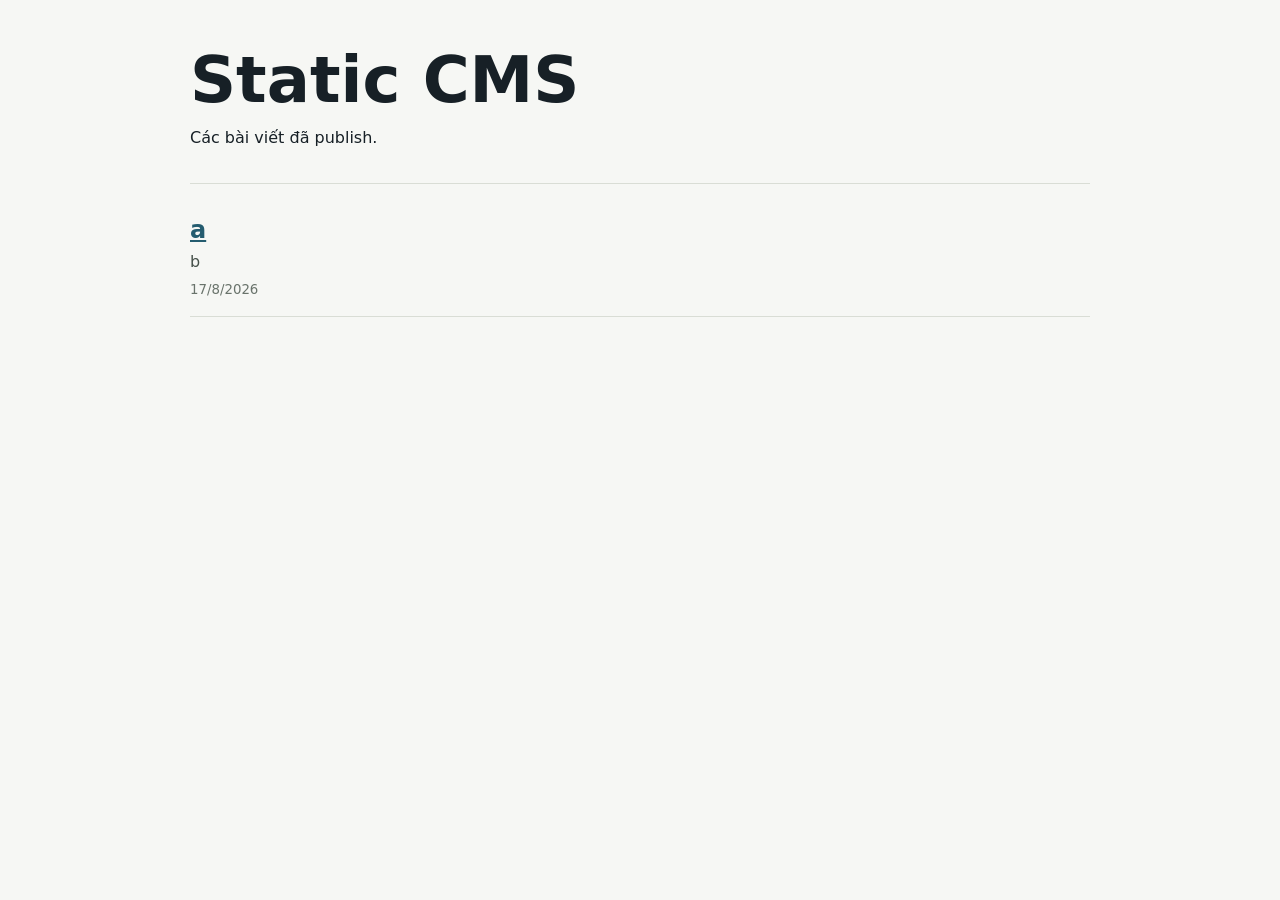
==== index.html @ e3335eb7 "Publish a" ====
<!doctype html>
<html lang="vi">
<head>
  <meta charset="utf-8">
  <meta name="viewport" content="width=device-width, initial-scale=1">
  <title>Static CMS</title>
  <link rel="stylesheet" href="style.css">
</head>
<body>
  <main class="home">
    <header>
      <h1>Static CMS</h1>
      <p>Các bài viết đã publish.</p>
    </header>
    <section class="post-list">
      <article class="post-card">
  <h2><a href="posts/a/">a</a></h2>
  <p>b</p>
  <small>17/8/2026</small>
</article>
    </section>
  </main>
</body>
</html>
---- style.css ----
:root {
  font-family: Inter, ui-sans-serif, system-ui, sans-serif;
  color: #172026;
  background: #f6f7f4;
}

body {
  margin: 0;
}

a {
  color: #245c6f;
}

.home,
.post-page {
  width: min(900px, calc(100vw - 32px));
  margin: 0 auto;
  padding: 48px 0;
}

.home header {
  border-bottom: 1px solid #d9ddd5;
  margin-bottom: 24px;
  padding-bottom: 20px;
}

h1 {
  font-size: clamp(34px, 6vw, 64px);
  line-height: 1;
  margin: 0 0 12px;
}

.post-list {
  display: grid;
  gap: 14px;
}

.post-card {
  border-bottom: 1px solid #d9ddd5;
  padding: 8px 0 18px;
}

.post-card h2 {
  margin: 0 0 8px;
  font-size: 24px;
}

.post-card p {
  color: #46514a;
  margin: 0 0 8px;
}

.post-card small,
.meta {
  color: #69736b;
}

.post-page article {
  margin-top: 28px;
}

.post-page article :where(p, li) {
  font-size: 18px;
  line-height: 1.75;
}

.post-page img {
  max-width: 100%;
  height: auto;
}
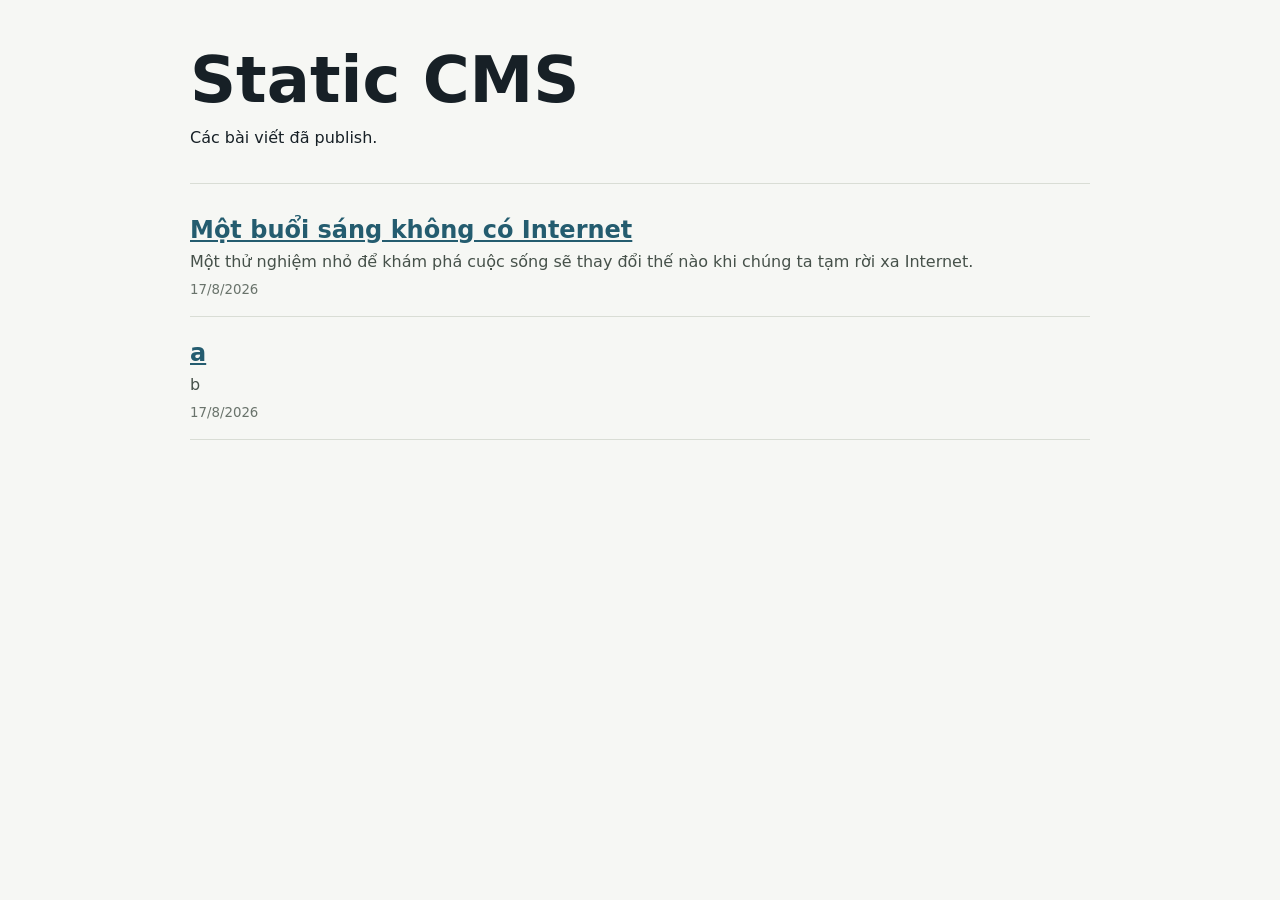
==== commit 49d6b51d: "Publish mot-buoi-sang-khong-co-internet" ====
--- a/index.html
+++ b/index.html
@@ -14,6 +14,11 @@
     </header>
     <section class="post-list">
       <article class="post-card">
+  <h2><a href="posts/mot-buoi-sang-khong-co-internet/">Một buổi sáng không có Internet</a></h2>
+  <p>Một thử nghiệm nhỏ để khám phá cuộc sống sẽ thay đổi thế nào khi chúng ta tạm rời xa Internet.</p>
+  <small>17/8/2026</small>
+</article>
+<article class="post-card">
   <h2><a href="posts/a/">a</a></h2>
   <p>b</p>
   <small>17/8/2026</small>
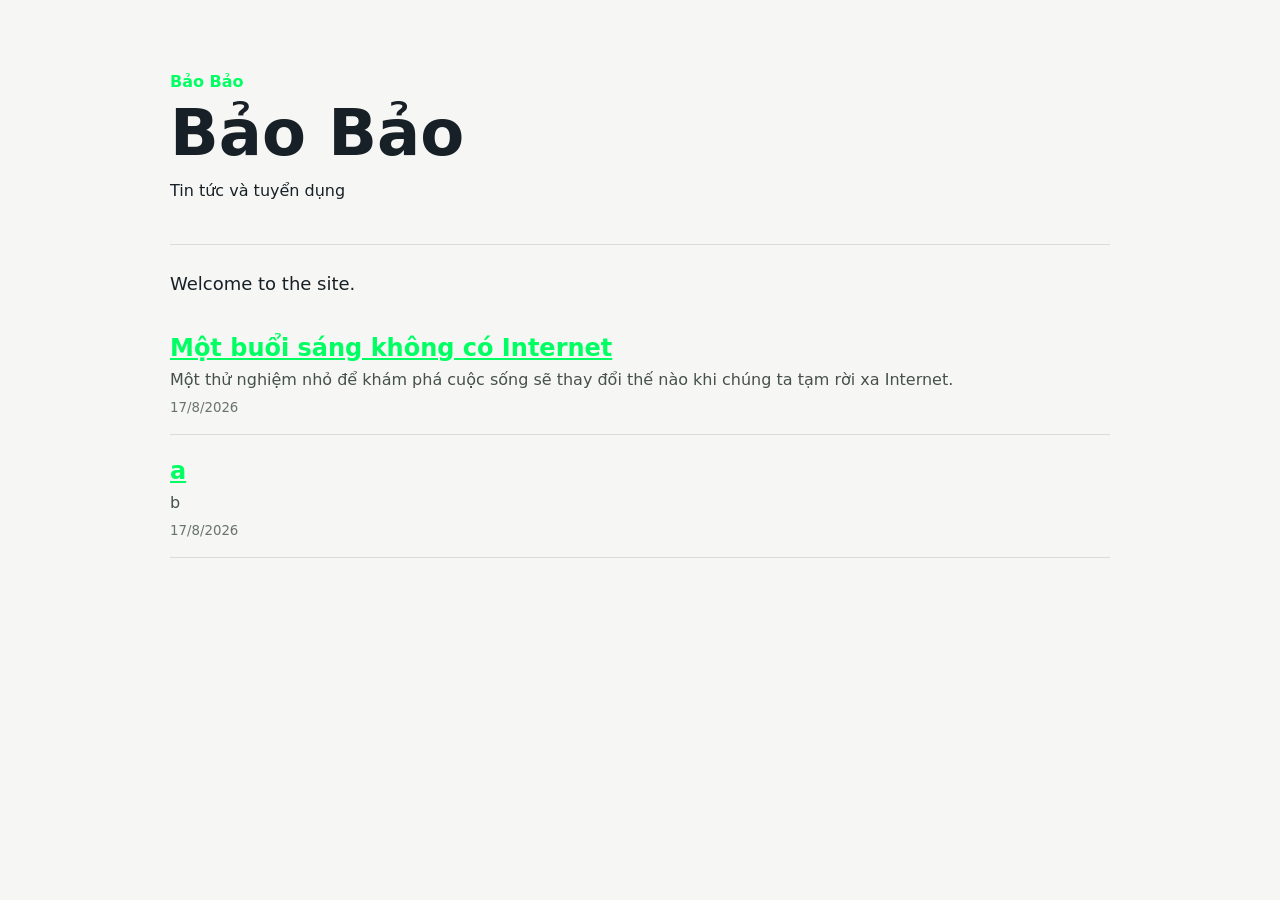
==== commit 88b6cddb: "Update landing page" ====
--- a/index.html
+++ b/index.html
@@ -3,15 +3,19 @@
 <head>
   <meta charset="utf-8">
   <meta name="viewport" content="width=device-width, initial-scale=1">
-  <title>Static CMS</title>
+  <title>Bảo Bảo</title>
   <link rel="stylesheet" href="style.css">
 </head>
 <body>
   <main class="home">
-    <header>
-      <h1>Static CMS</h1>
-      <p>Các bài viết đã publish.</p>
+    <header class="hero">
+      <p class="eyebrow">Bảo Bảo</p>
+      <h1>Bảo Bảo</h1>
+      <p>Tin tức và tuyển dụng</p>
     </header>
+    <section class="intro">
+      <p>Welcome to the site.</p>
+    </section>
     <section class="post-list">
       <article class="post-card">
   <h2><a href="posts/mot-buoi-sang-khong-co-internet/">Một buổi sáng không có Internet</a></h2>
--- a/style.css
+++ b/style.css
@@ -2,6 +2,7 @@
   font-family: Inter, ui-sans-serif, system-ui, sans-serif;
   color: #172026;
   background: #f6f7f4;
+  --accent: #00ff62;
 }
 
 body {
@@ -9,26 +10,38 @@
 }
 
 a {
-  color: #245c6f;
+  color: var(--accent);
 }
 
 .home,
 .post-page {
-  width: min(900px, calc(100vw - 32px));
+  width: min(940px, calc(100vw - 32px));
   margin: 0 auto;
   padding: 48px 0;
 }
 
-.home header {
+.hero {
   border-bottom: 1px solid #d9ddd5;
   margin-bottom: 24px;
-  padding-bottom: 20px;
+  padding: 24px 0 28px;
+}
+
+.eyebrow {
+  color: var(--accent);
+  font-weight: 700;
+  margin: 0 0 10px;
 }
 
 h1 {
   font-size: clamp(34px, 6vw, 64px);
   line-height: 1;
   margin: 0 0 12px;
+}
+
+.intro {
+  font-size: 18px;
+  line-height: 1.7;
+  margin-bottom: 26px;
 }
 
 .post-list {
@@ -69,3 +82,5 @@
   max-width: 100%;
   height: auto;
 }
+
+
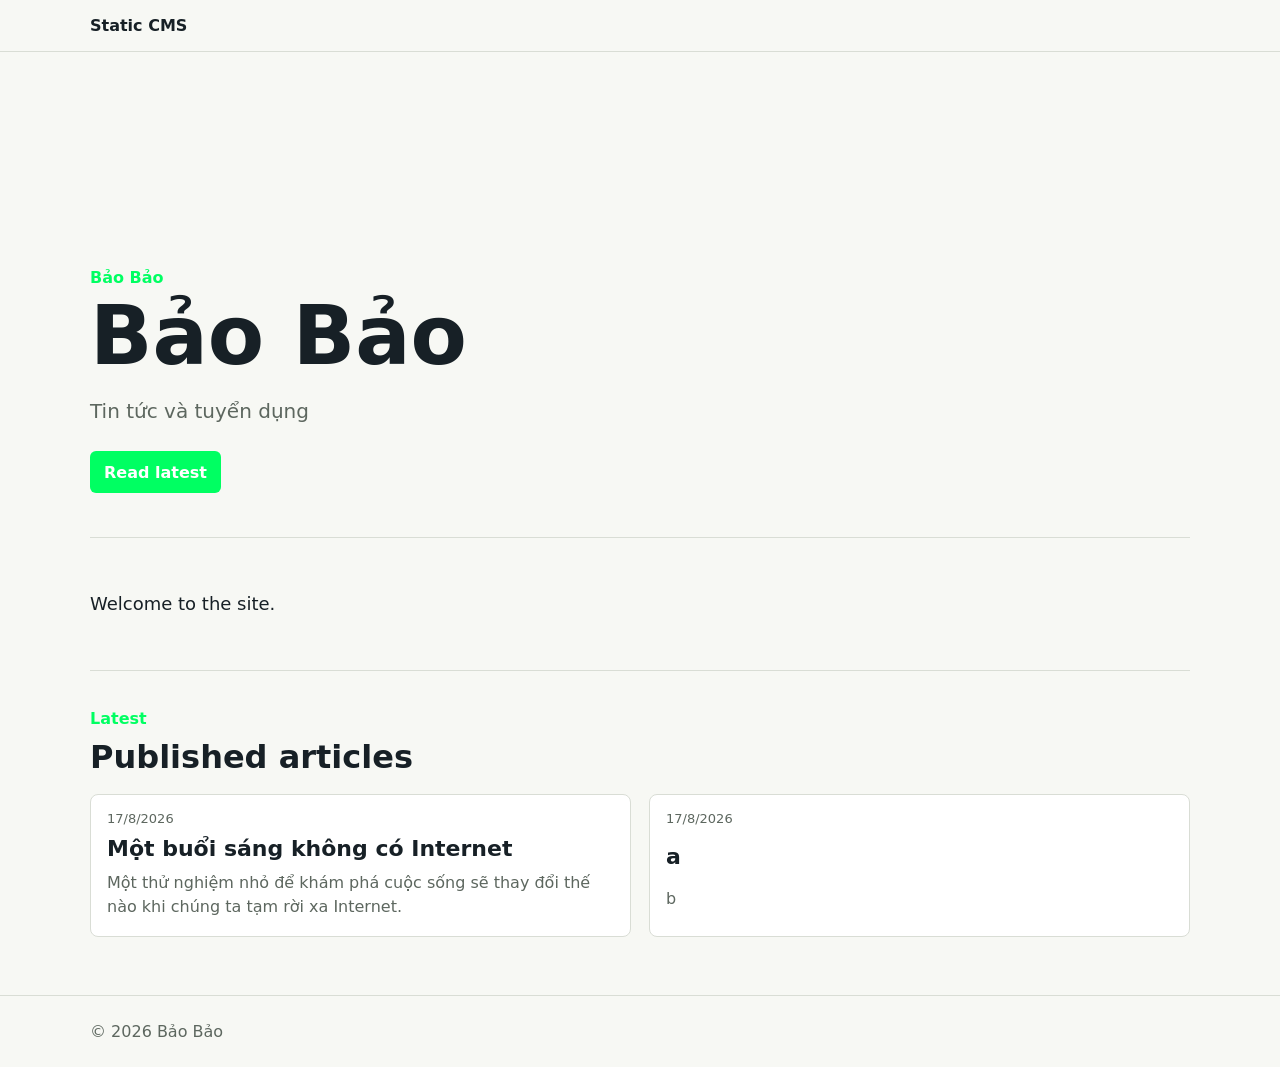
==== commit f113658f: "Publish site" ====
--- a/index.html
+++ b/index.html
@@ -3,31 +3,58 @@
 <head>
   <meta charset="utf-8">
   <meta name="viewport" content="width=device-width, initial-scale=1">
-  <title>Bảo Bảo</title>
+  <title>Static CMS</title>
+  <meta name="description" content="Published notes and articles.">
+  
   <link rel="stylesheet" href="style.css">
 </head>
 <body>
-  <main class="home">
-    <header class="hero">
-      <p class="eyebrow">Bảo Bảo</p>
-      <h1>Bảo Bảo</h1>
-      <p>Tin tức và tuyển dụng</p>
-    </header>
-    <section class="intro">
-      <p>Welcome to the site.</p>
+  <header class="site-header">
+    <a class="brand" href="./">Static CMS</a>
+    <nav class="site-nav"></nav>
+  </header>
+  <main>
+    <section class="hero">
+      <div>
+        <p class="eyebrow">Bảo Bảo</p>
+        <h1>Bảo Bảo</h1>
+        <p>Tin tức và tuyển dụng</p>
+        <div class="hero-actions">
+          <a class="button" href="#latest">Read latest</a>
+          
+        </div>
+      </div>
     </section>
-    <section class="post-list">
-      <article class="post-card">
-  <h2><a href="posts/mot-buoi-sang-khong-co-internet/">Một buổi sáng không có Internet</a></h2>
-  <p>Một thử nghiệm nhỏ để khám phá cuộc sống sẽ thay đổi thế nào khi chúng ta tạm rời xa Internet.</p>
-  <small>17/8/2026</small>
+    <section class="intro"><p>Welcome to the site.</p></section>
+    <section class="post-section">
+      <div class="section-head">
+        <p class="eyebrow">Latest</p>
+        <h2>Published articles</h2>
+      </div>
+      <div class="post-grid"><article class="post-card">
+  <a href="posts/mot-buoi-sang-khong-co-internet/">
+    
+    <span>17/8/2026</span>
+    <h2>Một buổi sáng không có Internet</h2>
+    <p>Một thử nghiệm nhỏ để khám phá cuộc sống sẽ thay đổi thế nào khi chúng ta tạm rời xa Internet.</p>
+  </a>
 </article>
 <article class="post-card">
-  <h2><a href="posts/a/">a</a></h2>
-  <p>b</p>
-  <small>17/8/2026</small>
-</article>
+  <a href="posts/a/">
+    
+    <span>17/8/2026</span>
+    <h2>a</h2>
+    <p>b</p>
+  </a>
+</article></div>
     </section>
+    
   </main>
+  <footer class="site-footer">
+    <div class="footer-inner">
+      <div>&copy; 2026 Bảo Bảo</div>
+      <nav class="footer-links"></nav>
+    </div>
+  </footer>
 </body>
 </html>
--- a/style.css
+++ b/style.css
@@ -1,86 +1,72 @@
 :root {
   font-family: Inter, ui-sans-serif, system-ui, sans-serif;
   color: #172026;
-  background: #f6f7f4;
+  background: #f7f8f4;
   --accent: #00ff62;
+  --line: #d9ddd5;
+  --muted: #5d675f;
 }
 
-body {
-  margin: 0;
+* { box-sizing: border-box; }
+body { margin: 0; }
+a { color: inherit; }
+
+.site-header {
+  position: sticky;
+  top: 0;
+  z-index: 10;
+  display: flex;
+  align-items: center;
+  justify-content: space-between;
+  gap: 24px;
+  padding: 16px max(24px, calc((100vw - 1100px) / 2));
+  background: rgba(247, 248, 244, 0.94);
+  border-bottom: 1px solid var(--line);
+  backdrop-filter: blur(12px);
 }
 
-a {
-  color: var(--accent);
-}
+.brand { display: flex; align-items: center; gap: 10px; font-weight: 800; text-decoration: none; }
+.brand img { height: 32px; max-width: 160px; object-fit: contain; }
+.site-nav { display: flex; align-items: center; gap: 18px; flex-wrap: wrap; }
+.site-nav a { color: #334039; text-decoration: none; }
+.site-nav .nav-cta { color: #fff; background: var(--accent); border-radius: 6px; padding: 9px 12px; }
 
-.home,
-.post-page {
-  width: min(940px, calc(100vw - 32px));
-  margin: 0 auto;
-  padding: 48px 0;
-}
+main { width: min(1100px, calc(100vw - 32px)); margin: 0 auto; }
+.hero { display: grid; align-items: end; min-height: 54vh; padding: 72px 0 44px; border-bottom: 1px solid var(--line); }
+.eyebrow { color: var(--accent); font-weight: 800; margin: 0 0 10px; }
+h1 { font-size: clamp(42px, 7vw, 82px); line-height: 0.95; margin: 0 0 18px; letter-spacing: 0; max-width: 880px; }
+.hero p:not(.eyebrow) { color: var(--muted); font-size: 20px; line-height: 1.6; max-width: 720px; }
+.hero-actions { display: flex; gap: 12px; flex-wrap: wrap; margin-top: 24px; }
+.button { display: inline-flex; align-items: center; min-height: 42px; padding: 10px 14px; border-radius: 6px; background: var(--accent); color: #fff; text-decoration: none; font-weight: 700; }
+.button.secondary { background: transparent; color: #172026; border: 1px solid var(--line); }
+.intro, .custom-section { padding: 32px 0; font-size: 18px; line-height: 1.75; border-bottom: 1px solid var(--line); }
+.post-section { padding: 38px 0 58px; }
+.section-head { margin-bottom: 18px; }
+.section-head h2 { margin: 0; font-size: 32px; }
+.post-grid { display: grid; grid-template-columns: repeat(auto-fit, minmax(240px, 1fr)); gap: 18px; }
+.post-card { border: 1px solid var(--line); border-radius: 8px; background: #fff; overflow: hidden; }
+.post-card a { display: grid; gap: 10px; height: 100%; padding: 16px; text-decoration: none; }
+.post-card img { width: 100%; aspect-ratio: 16 / 9; object-fit: cover; border-radius: 6px; }
+.post-card span, .meta { color: var(--muted); font-size: 13px; }
+.post-card h2 { margin: 0; font-size: 22px; }
+.post-card p { margin: 0; color: var(--muted); line-height: 1.55; }
 
-.hero {
-  border-bottom: 1px solid #d9ddd5;
-  margin-bottom: 24px;
-  padding: 24px 0 28px;
-}
+.article-shell { width: min(820px, calc(100vw - 32px)); }
+.article { padding: 54px 0; }
+.article-cover { width: 100%; aspect-ratio: 16 / 9; object-fit: cover; border-radius: 8px; margin-bottom: 26px; }
+.article-excerpt { color: var(--muted); font-size: 20px; line-height: 1.6; }
+.article-body { margin-top: 28px; font-size: 18px; line-height: 1.78; }
+.article-body img { max-width: 100%; height: auto; border-radius: 8px; }
 
-.eyebrow {
-  color: var(--accent);
-  font-weight: 700;
-  margin: 0 0 10px;
-}
+.site-footer { border-top: 1px solid var(--line); padding: 26px max(24px, calc((100vw - 1100px) / 2)); color: var(--muted); }
+.footer-inner { display: flex; justify-content: space-between; gap: 18px; flex-wrap: wrap; }
+.footer-links { display: flex; gap: 14px; flex-wrap: wrap; }
+.footer-links a { text-decoration: none; color: var(--muted); }
 
-h1 {
-  font-size: clamp(34px, 6vw, 64px);
-  line-height: 1;
-  margin: 0 0 12px;
-}
-
-.intro {
-  font-size: 18px;
-  line-height: 1.7;
-  margin-bottom: 26px;
-}
-
-.post-list {
-  display: grid;
-  gap: 14px;
-}
-
-.post-card {
-  border-bottom: 1px solid #d9ddd5;
-  padding: 8px 0 18px;
-}
-
-.post-card h2 {
-  margin: 0 0 8px;
-  font-size: 24px;
-}
-
-.post-card p {
-  color: #46514a;
-  margin: 0 0 8px;
-}
-
-.post-card small,
-.meta {
-  color: #69736b;
-}
-
-.post-page article {
-  margin-top: 28px;
-}
-
-.post-page article :where(p, li) {
-  font-size: 18px;
-  line-height: 1.75;
-}
-
-.post-page img {
-  max-width: 100%;
-  height: auto;
+@media (max-width: 720px) {
+  .site-header { align-items: flex-start; flex-direction: column; }
+  .site-nav { gap: 12px; }
+  .hero { min-height: auto; padding-top: 48px; }
 }
 
 
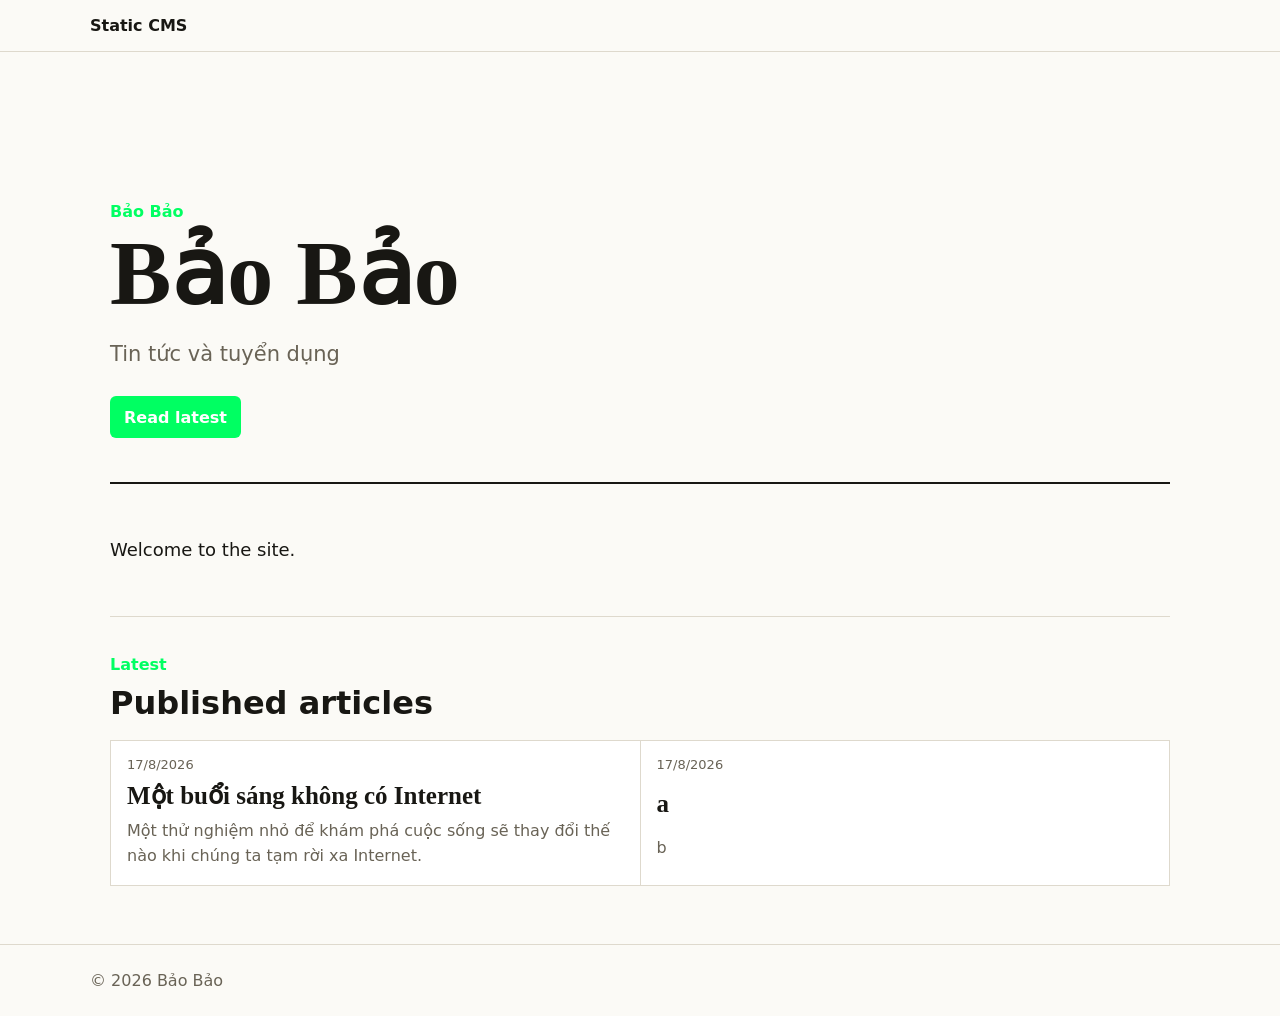
==== commit 55c89bf9: "Publish site" ====
--- a/index.html
+++ b/index.html
@@ -8,14 +8,14 @@
   
   <link rel="stylesheet" href="style.css">
 </head>
-<body>
+<body class="theme-editorial">
   <header class="site-header">
     <a class="brand" href="./">Static CMS</a>
     <nav class="site-nav"></nav>
   </header>
   <main>
     <section class="hero">
-      <div>
+      <div class="hero-copy">
         <p class="eyebrow">Bảo Bảo</p>
         <h1>Bảo Bảo</h1>
         <p>Tin tức và tuyển dụng</p>
@@ -26,7 +26,7 @@
       </div>
     </section>
     <section class="intro"><p>Welcome to the site.</p></section>
-    <section class="post-section">
+    <section class="post-section" id="latest">
       <div class="section-head">
         <p class="eyebrow">Latest</p>
         <h2>Published articles</h2>
--- a/style.css
+++ b/style.css
@@ -1,14 +1,14 @@
 :root {
   font-family: Inter, ui-sans-serif, system-ui, sans-serif;
-  color: #172026;
-  background: #f7f8f4;
+  color: #181713;
+  background: #fbfaf6;
   --accent: #00ff62;
-  --line: #d9ddd5;
-  --muted: #5d675f;
+  --line: #ded9cd;
+  --muted: #696356;
 }
 
 * { box-sizing: border-box; }
-body { margin: 0; }
+body { margin: 0; background: #fbfaf6; }
 a { color: inherit; }
 
 .site-header {
@@ -20,7 +20,7 @@
   justify-content: space-between;
   gap: 24px;
   padding: 16px max(24px, calc((100vw - 1100px) / 2));
-  background: rgba(247, 248, 244, 0.94);
+  background: rgba(251, 250, 246, 0.94);
   border-bottom: 1px solid var(--line);
   backdrop-filter: blur(12px);
 }
@@ -31,11 +31,11 @@
 .site-nav a { color: #334039; text-decoration: none; }
 .site-nav .nav-cta { color: #fff; background: var(--accent); border-radius: 6px; padding: 9px 12px; }
 
-main { width: min(1100px, calc(100vw - 32px)); margin: 0 auto; }
-.hero { display: grid; align-items: end; min-height: 54vh; padding: 72px 0 44px; border-bottom: 1px solid var(--line); }
+main { width: min(1060px, calc(100vw - 32px)); margin: 0 auto; }
+.hero { display: grid; align-items: end; min-height: 48vh; padding: 76px 0 44px; border-bottom: 2px solid #181713; }
 .eyebrow { color: var(--accent); font-weight: 800; margin: 0 0 10px; }
-h1 { font-size: clamp(42px, 7vw, 82px); line-height: 0.95; margin: 0 0 18px; letter-spacing: 0; max-width: 880px; }
-.hero p:not(.eyebrow) { color: var(--muted); font-size: 20px; line-height: 1.6; max-width: 720px; }
+h1 { font-family: Georgia, 'Times New Roman', serif; font-size: clamp(46px, 8vw, 92px); line-height: 0.93; margin: 0 0 18px; letter-spacing: 0; max-width: 900px; }
+.hero p:not(.eyebrow) { color: var(--muted); font-size: 21px; line-height: 1.65; max-width: 700px; }
 .hero-actions { display: flex; gap: 12px; flex-wrap: wrap; margin-top: 24px; }
 .button { display: inline-flex; align-items: center; min-height: 42px; padding: 10px 14px; border-radius: 6px; background: var(--accent); color: #fff; text-decoration: none; font-weight: 700; }
 .button.secondary { background: transparent; color: #172026; border: 1px solid var(--line); }
@@ -43,12 +43,12 @@
 .post-section { padding: 38px 0 58px; }
 .section-head { margin-bottom: 18px; }
 .section-head h2 { margin: 0; font-size: 32px; }
-.post-grid { display: grid; grid-template-columns: repeat(auto-fit, minmax(240px, 1fr)); gap: 18px; }
-.post-card { border: 1px solid var(--line); border-radius: 8px; background: #fff; overflow: hidden; }
+.post-grid { display: grid; grid-template-columns: repeat(auto-fit, minmax(280px, 1fr)); gap: 0; border-top: 1px solid var(--line); border-left: 1px solid var(--line); }
+.post-card { border-right: 1px solid var(--line); border-bottom: 1px solid var(--line); background: #fff; overflow: hidden; }
 .post-card a { display: grid; gap: 10px; height: 100%; padding: 16px; text-decoration: none; }
 .post-card img { width: 100%; aspect-ratio: 16 / 9; object-fit: cover; border-radius: 6px; }
 .post-card span, .meta { color: var(--muted); font-size: 13px; }
-.post-card h2 { margin: 0; font-size: 22px; }
+.post-card h2 { margin: 0; font-family: Georgia, 'Times New Roman', serif; font-size: 25px; line-height: 1.1; }
 .post-card p { margin: 0; color: var(--muted); line-height: 1.55; }
 
 .article-shell { width: min(820px, calc(100vw - 32px)); }
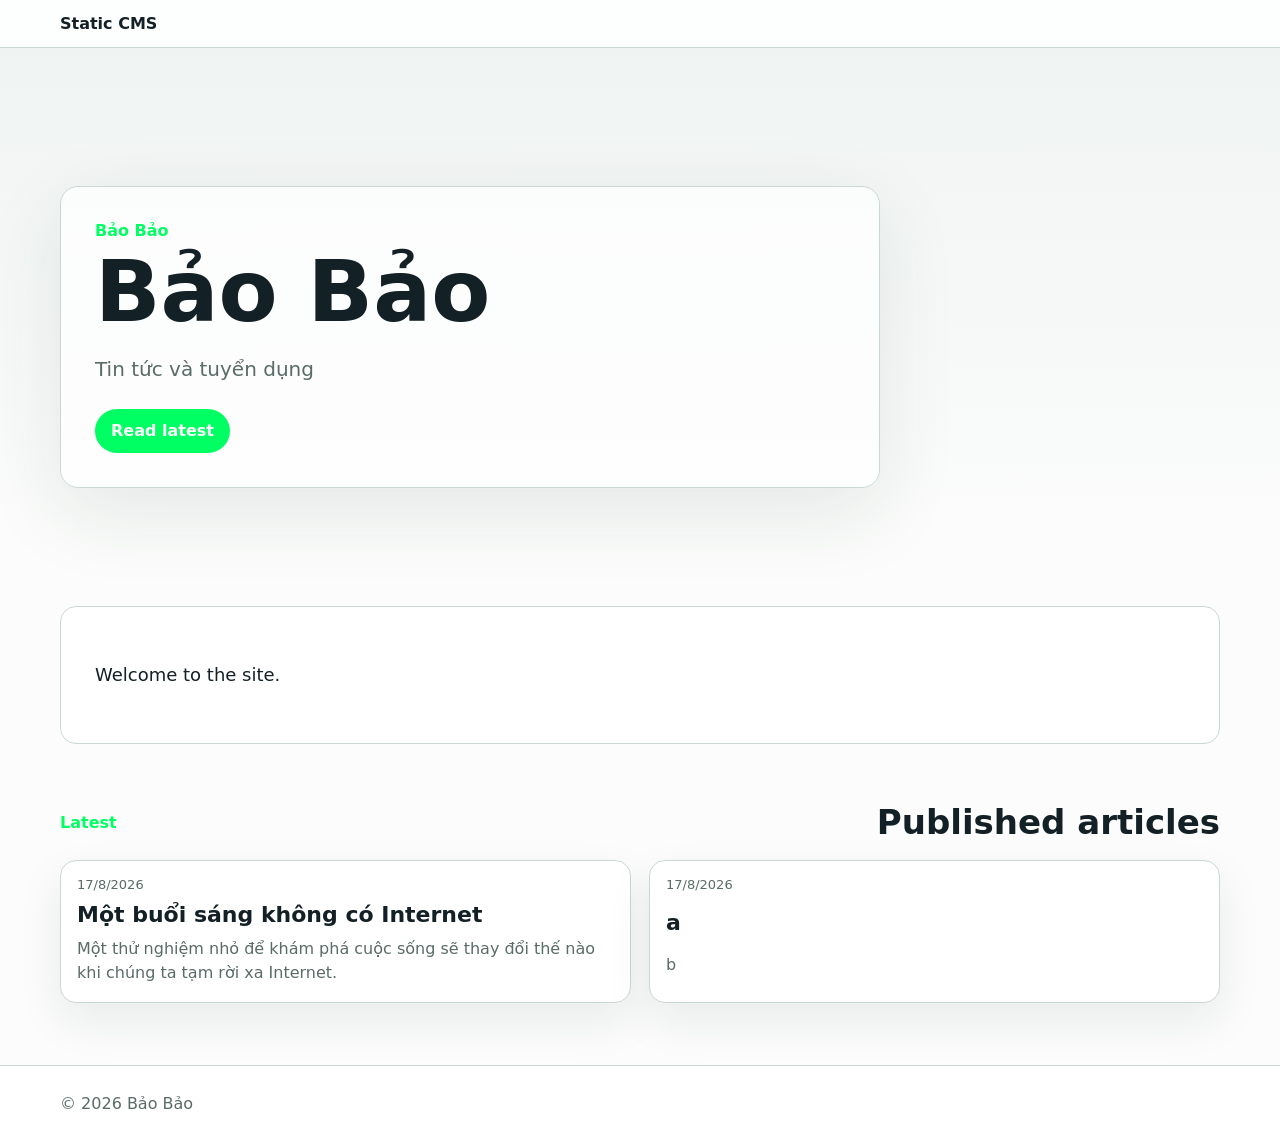
==== commit bb3ea44d: "Publish site" ====
--- a/index.html
+++ b/index.html
@@ -8,7 +8,7 @@
   
   <link rel="stylesheet" href="style.css">
 </head>
-<body class="theme-editorial">
+<body class="theme-studio">
   <header class="site-header">
     <a class="brand" href="./">Static CMS</a>
     <nav class="site-nav"></nav>
--- a/style.css
+++ b/style.css
@@ -1,72 +1,60 @@
 :root {
   font-family: Inter, ui-sans-serif, system-ui, sans-serif;
-  color: #181713;
-  background: #fbfaf6;
+  color: #132026;
+  background: #eef3f2;
   --accent: #00ff62;
-  --line: #ded9cd;
-  --muted: #696356;
+  --line: #cad8d4;
+  --muted: #5a6c68;
 }
 
 * { box-sizing: border-box; }
-body { margin: 0; background: #fbfaf6; }
+body { margin: 0; background: linear-gradient(180deg, #eef3f2 0%, #fbfcfb 46%); }
 a { color: inherit; }
-
 .site-header {
-  position: sticky;
-  top: 0;
-  z-index: 10;
-  display: flex;
-  align-items: center;
-  justify-content: space-between;
-  gap: 24px;
-  padding: 16px max(24px, calc((100vw - 1100px) / 2));
-  background: rgba(251, 250, 246, 0.94);
-  border-bottom: 1px solid var(--line);
-  backdrop-filter: blur(12px);
+  position: sticky; top: 0; z-index: 10;
+  display: flex; align-items: center; justify-content: space-between; gap: 24px;
+  padding: 14px max(24px, calc((100vw - 1160px) / 2));
+  background: rgba(255,255,255,.88); border-bottom: 1px solid var(--line); backdrop-filter: blur(14px);
 }
-
-.brand { display: flex; align-items: center; gap: 10px; font-weight: 800; text-decoration: none; }
-.brand img { height: 32px; max-width: 160px; object-fit: contain; }
-.site-nav { display: flex; align-items: center; gap: 18px; flex-wrap: wrap; }
-.site-nav a { color: #334039; text-decoration: none; }
-.site-nav .nav-cta { color: #fff; background: var(--accent); border-radius: 6px; padding: 9px 12px; }
-
-main { width: min(1060px, calc(100vw - 32px)); margin: 0 auto; }
-.hero { display: grid; align-items: end; min-height: 48vh; padding: 76px 0 44px; border-bottom: 2px solid #181713; }
-.eyebrow { color: var(--accent); font-weight: 800; margin: 0 0 10px; }
-h1 { font-family: Georgia, 'Times New Roman', serif; font-size: clamp(46px, 8vw, 92px); line-height: 0.93; margin: 0 0 18px; letter-spacing: 0; max-width: 900px; }
-.hero p:not(.eyebrow) { color: var(--muted); font-size: 21px; line-height: 1.65; max-width: 700px; }
+.brand { display: flex; align-items: center; gap: 10px; font-weight: 850; text-decoration: none; }
+.brand img { height: 34px; max-width: 170px; object-fit: contain; }
+.site-nav { display: flex; align-items: center; gap: 16px; flex-wrap: wrap; }
+.site-nav a { color: #334642; text-decoration: none; }
+.site-nav .nav-cta { color: #fff; background: var(--accent); border-radius: 999px; padding: 9px 14px; }
+main { width: min(1160px, calc(100vw - 32px)); margin: 0 auto; }
+.hero { display: grid; align-items: center; min-height: 62vh; padding: 70px 0 50px; }
+.hero-copy { max-width: 820px; padding: 34px; border: 1px solid var(--line); border-radius: 18px; background: rgba(255,255,255,.72); box-shadow: 0 24px 80px rgba(27,55,50,.10); }
+.eyebrow { color: var(--accent); font-weight: 850; margin: 0 0 10px; }
+h1 { font-size: clamp(42px, 7vw, 86px); line-height: .96; margin: 0 0 18px; letter-spacing: 0; }
+.hero p:not(.eyebrow) { color: var(--muted); font-size: 20px; line-height: 1.6; max-width: 720px; }
 .hero-actions { display: flex; gap: 12px; flex-wrap: wrap; margin-top: 24px; }
-.button { display: inline-flex; align-items: center; min-height: 42px; padding: 10px 14px; border-radius: 6px; background: var(--accent); color: #fff; text-decoration: none; font-weight: 700; }
-.button.secondary { background: transparent; color: #172026; border: 1px solid var(--line); }
-.intro, .custom-section { padding: 32px 0; font-size: 18px; line-height: 1.75; border-bottom: 1px solid var(--line); }
-.post-section { padding: 38px 0 58px; }
-.section-head { margin-bottom: 18px; }
-.section-head h2 { margin: 0; font-size: 32px; }
-.post-grid { display: grid; grid-template-columns: repeat(auto-fit, minmax(280px, 1fr)); gap: 0; border-top: 1px solid var(--line); border-left: 1px solid var(--line); }
-.post-card { border-right: 1px solid var(--line); border-bottom: 1px solid var(--line); background: #fff; overflow: hidden; }
+.button { display: inline-flex; align-items: center; min-height: 44px; padding: 10px 16px; border-radius: 999px; background: var(--accent); color: #fff; text-decoration: none; font-weight: 800; }
+.button.secondary { background: #fff; color: #172026; border: 1px solid var(--line); }
+.intro, .custom-section { padding: 34px; margin: 0 0 22px; font-size: 18px; line-height: 1.75; border: 1px solid var(--line); border-radius: 16px; background: #fff; }
+.post-section { padding: 36px 0 62px; }
+.section-head { display: flex; align-items: end; justify-content: space-between; gap: 20px; margin-bottom: 18px; }
+.section-head h2 { margin: 0; font-size: 34px; }
+.post-grid { display: grid; grid-template-columns: repeat(auto-fit, minmax(250px, 1fr)); gap: 18px; }
+.post-card { border: 1px solid var(--line); border-radius: 16px; background: #fff; overflow: hidden; box-shadow: 0 18px 46px rgba(27,55,50,.08); }
 .post-card a { display: grid; gap: 10px; height: 100%; padding: 16px; text-decoration: none; }
-.post-card img { width: 100%; aspect-ratio: 16 / 9; object-fit: cover; border-radius: 6px; }
+.post-card img { width: 100%; aspect-ratio: 16 / 10; object-fit: cover; border-radius: 12px; }
 .post-card span, .meta { color: var(--muted); font-size: 13px; }
-.post-card h2 { margin: 0; font-family: Georgia, 'Times New Roman', serif; font-size: 25px; line-height: 1.1; }
+.post-card h2 { margin: 0; font-size: 22px; }
 .post-card p { margin: 0; color: var(--muted); line-height: 1.55; }
-
-.article-shell { width: min(820px, calc(100vw - 32px)); }
+.article-shell { width: min(860px, calc(100vw - 32px)); }
 .article { padding: 54px 0; }
-.article-cover { width: 100%; aspect-ratio: 16 / 9; object-fit: cover; border-radius: 8px; margin-bottom: 26px; }
+.article-cover { width: 100%; aspect-ratio: 16 / 9; object-fit: cover; border-radius: 16px; margin-bottom: 26px; }
 .article-excerpt { color: var(--muted); font-size: 20px; line-height: 1.6; }
 .article-body { margin-top: 28px; font-size: 18px; line-height: 1.78; }
-.article-body img { max-width: 100%; height: auto; border-radius: 8px; }
-
-.site-footer { border-top: 1px solid var(--line); padding: 26px max(24px, calc((100vw - 1100px) / 2)); color: var(--muted); }
+.article-body img { max-width: 100%; height: auto; border-radius: 12px; }
+.site-footer { border-top: 1px solid var(--line); padding: 28px max(24px, calc((100vw - 1160px) / 2)); color: var(--muted); background: #fff; }
 .footer-inner { display: flex; justify-content: space-between; gap: 18px; flex-wrap: wrap; }
 .footer-links { display: flex; gap: 14px; flex-wrap: wrap; }
 .footer-links a { text-decoration: none; color: var(--muted); }
-
 @media (max-width: 720px) {
   .site-header { align-items: flex-start; flex-direction: column; }
   .site-nav { gap: 12px; }
-  .hero { min-height: auto; padding-top: 48px; }
+  .hero { min-height: auto; padding-top: 38px; }
+  .hero-copy { padding: 22px; }
 }
 
-
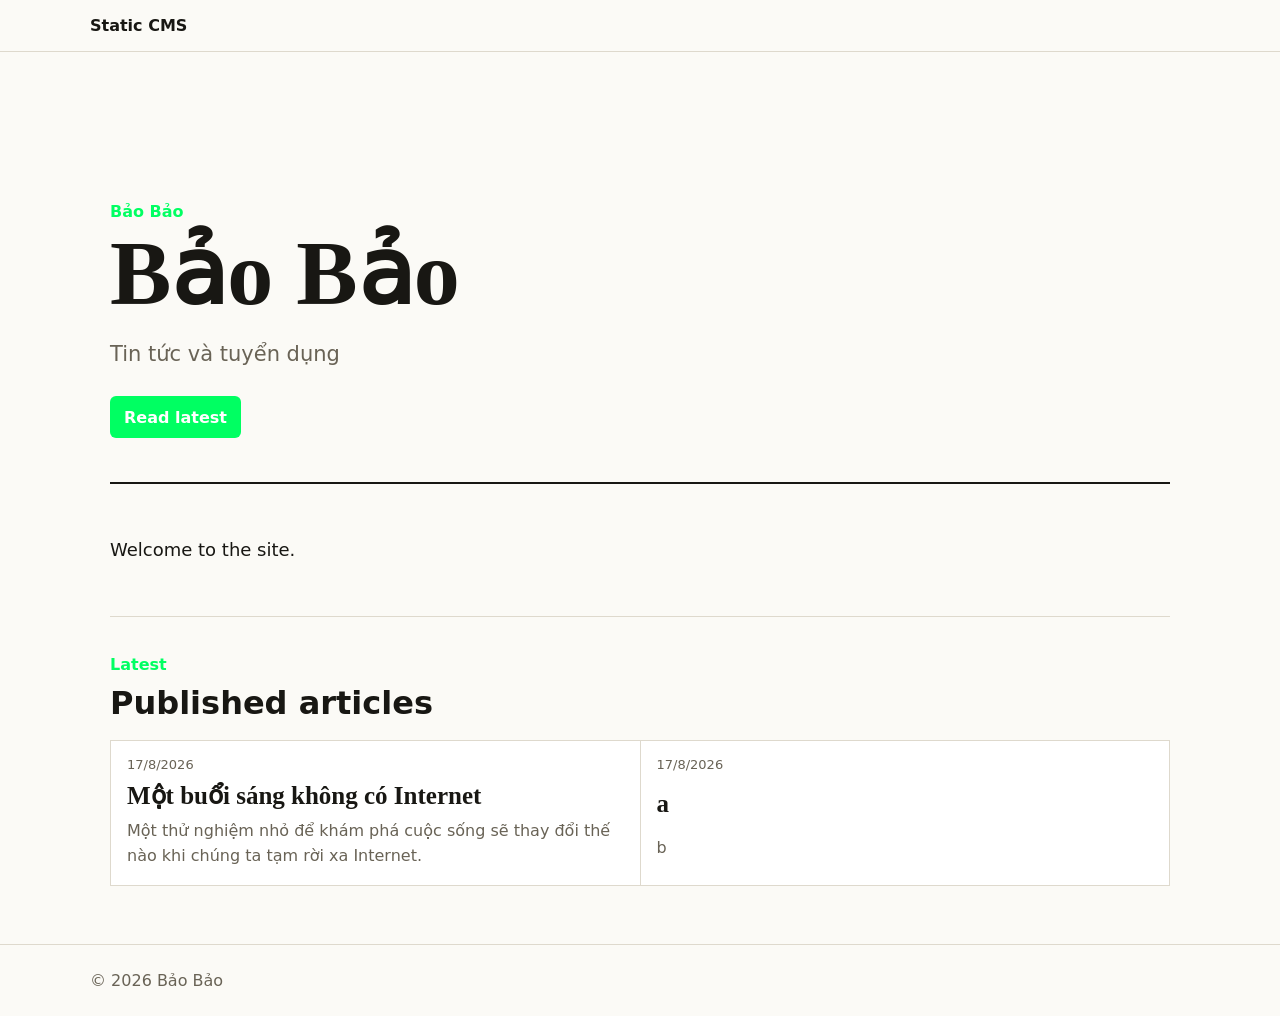
==== commit d61b95fa: "Publish site" ====
--- a/index.html
+++ b/index.html
@@ -8,7 +8,7 @@
   
   <link rel="stylesheet" href="style.css">
 </head>
-<body class="theme-studio">
+<body class="theme-editorial">
   <header class="site-header">
     <a class="brand" href="./">Static CMS</a>
     <nav class="site-nav"></nav>
--- a/style.css
+++ b/style.css
@@ -1,60 +1,72 @@
 :root {
   font-family: Inter, ui-sans-serif, system-ui, sans-serif;
-  color: #132026;
-  background: #eef3f2;
+  color: #181713;
+  background: #fbfaf6;
   --accent: #00ff62;
-  --line: #cad8d4;
-  --muted: #5a6c68;
+  --line: #ded9cd;
+  --muted: #696356;
 }
 
 * { box-sizing: border-box; }
-body { margin: 0; background: linear-gradient(180deg, #eef3f2 0%, #fbfcfb 46%); }
+body { margin: 0; background: #fbfaf6; }
 a { color: inherit; }
+
 .site-header {
-  position: sticky; top: 0; z-index: 10;
-  display: flex; align-items: center; justify-content: space-between; gap: 24px;
-  padding: 14px max(24px, calc((100vw - 1160px) / 2));
-  background: rgba(255,255,255,.88); border-bottom: 1px solid var(--line); backdrop-filter: blur(14px);
+  position: sticky;
+  top: 0;
+  z-index: 10;
+  display: flex;
+  align-items: center;
+  justify-content: space-between;
+  gap: 24px;
+  padding: 16px max(24px, calc((100vw - 1100px) / 2));
+  background: rgba(251, 250, 246, 0.94);
+  border-bottom: 1px solid var(--line);
+  backdrop-filter: blur(12px);
 }
-.brand { display: flex; align-items: center; gap: 10px; font-weight: 850; text-decoration: none; }
-.brand img { height: 34px; max-width: 170px; object-fit: contain; }
-.site-nav { display: flex; align-items: center; gap: 16px; flex-wrap: wrap; }
-.site-nav a { color: #334642; text-decoration: none; }
-.site-nav .nav-cta { color: #fff; background: var(--accent); border-radius: 999px; padding: 9px 14px; }
-main { width: min(1160px, calc(100vw - 32px)); margin: 0 auto; }
-.hero { display: grid; align-items: center; min-height: 62vh; padding: 70px 0 50px; }
-.hero-copy { max-width: 820px; padding: 34px; border: 1px solid var(--line); border-radius: 18px; background: rgba(255,255,255,.72); box-shadow: 0 24px 80px rgba(27,55,50,.10); }
-.eyebrow { color: var(--accent); font-weight: 850; margin: 0 0 10px; }
-h1 { font-size: clamp(42px, 7vw, 86px); line-height: .96; margin: 0 0 18px; letter-spacing: 0; }
-.hero p:not(.eyebrow) { color: var(--muted); font-size: 20px; line-height: 1.6; max-width: 720px; }
+
+.brand { display: flex; align-items: center; gap: 10px; font-weight: 800; text-decoration: none; }
+.brand img { height: 32px; max-width: 160px; object-fit: contain; }
+.site-nav { display: flex; align-items: center; gap: 18px; flex-wrap: wrap; }
+.site-nav a { color: #334039; text-decoration: none; }
+.site-nav .nav-cta { color: #fff; background: var(--accent); border-radius: 6px; padding: 9px 12px; }
+
+main { width: min(1060px, calc(100vw - 32px)); margin: 0 auto; }
+.hero { display: grid; align-items: end; min-height: 48vh; padding: 76px 0 44px; border-bottom: 2px solid #181713; }
+.eyebrow { color: var(--accent); font-weight: 800; margin: 0 0 10px; }
+h1 { font-family: Georgia, 'Times New Roman', serif; font-size: clamp(46px, 8vw, 92px); line-height: 0.93; margin: 0 0 18px; letter-spacing: 0; max-width: 900px; }
+.hero p:not(.eyebrow) { color: var(--muted); font-size: 21px; line-height: 1.65; max-width: 700px; }
 .hero-actions { display: flex; gap: 12px; flex-wrap: wrap; margin-top: 24px; }
-.button { display: inline-flex; align-items: center; min-height: 44px; padding: 10px 16px; border-radius: 999px; background: var(--accent); color: #fff; text-decoration: none; font-weight: 800; }
-.button.secondary { background: #fff; color: #172026; border: 1px solid var(--line); }
-.intro, .custom-section { padding: 34px; margin: 0 0 22px; font-size: 18px; line-height: 1.75; border: 1px solid var(--line); border-radius: 16px; background: #fff; }
-.post-section { padding: 36px 0 62px; }
-.section-head { display: flex; align-items: end; justify-content: space-between; gap: 20px; margin-bottom: 18px; }
-.section-head h2 { margin: 0; font-size: 34px; }
-.post-grid { display: grid; grid-template-columns: repeat(auto-fit, minmax(250px, 1fr)); gap: 18px; }
-.post-card { border: 1px solid var(--line); border-radius: 16px; background: #fff; overflow: hidden; box-shadow: 0 18px 46px rgba(27,55,50,.08); }
+.button { display: inline-flex; align-items: center; min-height: 42px; padding: 10px 14px; border-radius: 6px; background: var(--accent); color: #fff; text-decoration: none; font-weight: 700; }
+.button.secondary { background: transparent; color: #172026; border: 1px solid var(--line); }
+.intro, .custom-section { padding: 32px 0; font-size: 18px; line-height: 1.75; border-bottom: 1px solid var(--line); }
+.post-section { padding: 38px 0 58px; }
+.section-head { margin-bottom: 18px; }
+.section-head h2 { margin: 0; font-size: 32px; }
+.post-grid { display: grid; grid-template-columns: repeat(auto-fit, minmax(280px, 1fr)); gap: 0; border-top: 1px solid var(--line); border-left: 1px solid var(--line); }
+.post-card { border-right: 1px solid var(--line); border-bottom: 1px solid var(--line); background: #fff; overflow: hidden; }
 .post-card a { display: grid; gap: 10px; height: 100%; padding: 16px; text-decoration: none; }
-.post-card img { width: 100%; aspect-ratio: 16 / 10; object-fit: cover; border-radius: 12px; }
+.post-card img { width: 100%; aspect-ratio: 16 / 9; object-fit: cover; border-radius: 6px; }
 .post-card span, .meta { color: var(--muted); font-size: 13px; }
-.post-card h2 { margin: 0; font-size: 22px; }
+.post-card h2 { margin: 0; font-family: Georgia, 'Times New Roman', serif; font-size: 25px; line-height: 1.1; }
 .post-card p { margin: 0; color: var(--muted); line-height: 1.55; }
-.article-shell { width: min(860px, calc(100vw - 32px)); }
+
+.article-shell { width: min(820px, calc(100vw - 32px)); }
 .article { padding: 54px 0; }
-.article-cover { width: 100%; aspect-ratio: 16 / 9; object-fit: cover; border-radius: 16px; margin-bottom: 26px; }
+.article-cover { width: 100%; aspect-ratio: 16 / 9; object-fit: cover; border-radius: 8px; margin-bottom: 26px; }
 .article-excerpt { color: var(--muted); font-size: 20px; line-height: 1.6; }
 .article-body { margin-top: 28px; font-size: 18px; line-height: 1.78; }
-.article-body img { max-width: 100%; height: auto; border-radius: 12px; }
-.site-footer { border-top: 1px solid var(--line); padding: 28px max(24px, calc((100vw - 1160px) / 2)); color: var(--muted); background: #fff; }
+.article-body img { max-width: 100%; height: auto; border-radius: 8px; }
+
+.site-footer { border-top: 1px solid var(--line); padding: 26px max(24px, calc((100vw - 1100px) / 2)); color: var(--muted); }
 .footer-inner { display: flex; justify-content: space-between; gap: 18px; flex-wrap: wrap; }
 .footer-links { display: flex; gap: 14px; flex-wrap: wrap; }
 .footer-links a { text-decoration: none; color: var(--muted); }
+
 @media (max-width: 720px) {
   .site-header { align-items: flex-start; flex-direction: column; }
   .site-nav { gap: 12px; }
-  .hero { min-height: auto; padding-top: 38px; }
-  .hero-copy { padding: 22px; }
+  .hero { min-height: auto; padding-top: 48px; }
 }
 
+
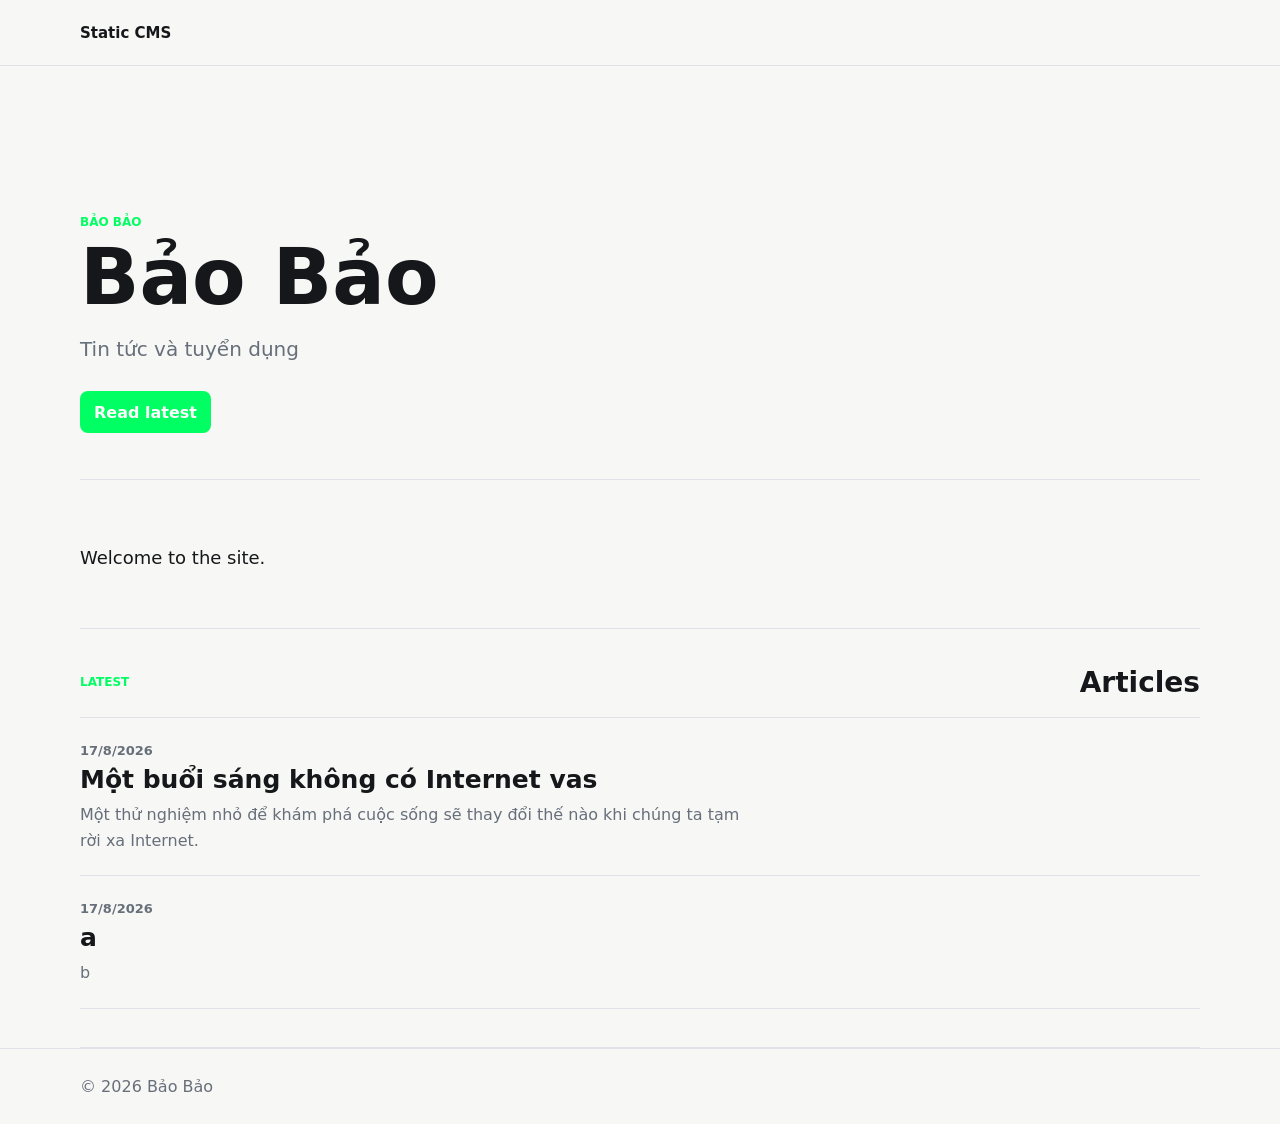
==== commit 0a6e4af7: "Publish mot-buoi-sang-khong-co-internet" ====
--- a/index.html
+++ b/index.html
@@ -8,48 +8,48 @@
   
   <link rel="stylesheet" href="style.css">
 </head>
-<body class="theme-editorial">
+<body class="home-template">
   <header class="site-header">
     <a class="brand" href="./">Static CMS</a>
     <nav class="site-nav"></nav>
   </header>
   <main>
-    <section class="hero">
-      <div class="hero-copy">
-        <p class="eyebrow">Bảo Bảo</p>
-        <h1>Bảo Bảo</h1>
-        <p>Tin tức và tuyển dụng</p>
-        <div class="hero-actions">
-          <a class="button" href="#latest">Read latest</a>
-          
+      <section class="hero">
+        <div class="hero-inner">
+          <p class="eyebrow">Bảo Bảo</p>
+          <h1>Bảo Bảo</h1>
+          <p class="lead">Tin tức và tuyển dụng</p>
+          <div class="hero-actions">
+            <a class="button" href="#latest">Read latest</a>
+            
+          </div>
         </div>
-      </div>
-    </section>
-    <section class="intro"><p>Welcome to the site.</p></section>
-    <section class="post-section" id="latest">
-      <div class="section-head">
-        <p class="eyebrow">Latest</p>
-        <h2>Published articles</h2>
-      </div>
-      <div class="post-grid"><article class="post-card">
+      </section>
+      <section class="content-band"><div class="prose"><p>Welcome to the site.</p></div></section>
+      
+      <section class="index-section" id="latest">
+        <div class="section-head">
+          <p class="eyebrow">Latest</p>
+          <h2>Articles</h2>
+        </div>
+        <div class="post-list"><article class="post-card without-image">
   <a href="posts/mot-buoi-sang-khong-co-internet/">
-    
-    <span>17/8/2026</span>
-    <h2>Một buổi sáng không có Internet</h2>
+    <time>17/8/2026</time>
+    <h3>Một buổi sáng không có Internet vas</h3>
     <p>Một thử nghiệm nhỏ để khám phá cuộc sống sẽ thay đổi thế nào khi chúng ta tạm rời xa Internet.</p>
   </a>
-</article>
-<article class="post-card">
+  
+</article><article class="post-card without-image">
   <a href="posts/a/">
-    
-    <span>17/8/2026</span>
-    <h2>a</h2>
+    <time>17/8/2026</time>
+    <h3>a</h3>
     <p>b</p>
   </a>
+  
 </article></div>
-    </section>
-    
-  </main>
+      </section>
+      
+    </main>
   <footer class="site-footer">
     <div class="footer-inner">
       <div>&copy; 2026 Bảo Bảo</div>
--- a/style.css
+++ b/style.css
@@ -1,15 +1,20 @@
 :root {
-  font-family: Inter, ui-sans-serif, system-ui, sans-serif;
-  color: #181713;
-  background: #fbfaf6;
+  font-family: Inter, ui-sans-serif, system-ui, -apple-system, BlinkMacSystemFont, "Segoe UI", sans-serif;
+  color: #15171a;
+  background: #f7f7f5;
   --accent: #00ff62;
-  --line: #ded9cd;
-  --muted: #696356;
+  --surface: #ffffff;
+  --ink: #15171a;
+  --muted: #676f7a;
+  --line: #dfe3e8;
+  --soft: #f0f2f4;
 }
 
 * { box-sizing: border-box; }
-body { margin: 0; background: #fbfaf6; }
+html { background: #f7f7f5; }
+body { margin: 0; background: #f7f7f5; color: var(--ink); }
 a { color: inherit; }
+img { max-width: 100%; }
 
 .site-header {
   position: sticky;
@@ -19,54 +24,267 @@
   align-items: center;
   justify-content: space-between;
   gap: 24px;
-  padding: 16px max(24px, calc((100vw - 1100px) / 2));
-  background: rgba(251, 250, 246, 0.94);
+  min-height: 66px;
+  padding: 14px max(20px, calc((100vw - 1120px) / 2));
+  background: rgba(247,247,245,.92);
   border-bottom: 1px solid var(--line);
   backdrop-filter: blur(12px);
 }
 
-.brand { display: flex; align-items: center; gap: 10px; font-weight: 800; text-decoration: none; }
-.brand img { height: 32px; max-width: 160px; object-fit: contain; }
-.site-nav { display: flex; align-items: center; gap: 18px; flex-wrap: wrap; }
-.site-nav a { color: #334039; text-decoration: none; }
-.site-nav .nav-cta { color: #fff; background: var(--accent); border-radius: 6px; padding: 9px 12px; }
-
-main { width: min(1060px, calc(100vw - 32px)); margin: 0 auto; }
-.hero { display: grid; align-items: end; min-height: 48vh; padding: 76px 0 44px; border-bottom: 2px solid #181713; }
-.eyebrow { color: var(--accent); font-weight: 800; margin: 0 0 10px; }
-h1 { font-family: Georgia, 'Times New Roman', serif; font-size: clamp(46px, 8vw, 92px); line-height: 0.93; margin: 0 0 18px; letter-spacing: 0; max-width: 900px; }
-.hero p:not(.eyebrow) { color: var(--muted); font-size: 21px; line-height: 1.65; max-width: 700px; }
-.hero-actions { display: flex; gap: 12px; flex-wrap: wrap; margin-top: 24px; }
-.button { display: inline-flex; align-items: center; min-height: 42px; padding: 10px 14px; border-radius: 6px; background: var(--accent); color: #fff; text-decoration: none; font-weight: 700; }
-.button.secondary { background: transparent; color: #172026; border: 1px solid var(--line); }
-.intro, .custom-section { padding: 32px 0; font-size: 18px; line-height: 1.75; border-bottom: 1px solid var(--line); }
-.post-section { padding: 38px 0 58px; }
-.section-head { margin-bottom: 18px; }
-.section-head h2 { margin: 0; font-size: 32px; }
-.post-grid { display: grid; grid-template-columns: repeat(auto-fit, minmax(280px, 1fr)); gap: 0; border-top: 1px solid var(--line); border-left: 1px solid var(--line); }
-.post-card { border-right: 1px solid var(--line); border-bottom: 1px solid var(--line); background: #fff; overflow: hidden; }
-.post-card a { display: grid; gap: 10px; height: 100%; padding: 16px; text-decoration: none; }
-.post-card img { width: 100%; aspect-ratio: 16 / 9; object-fit: cover; border-radius: 6px; }
-.post-card span, .meta { color: var(--muted); font-size: 13px; }
-.post-card h2 { margin: 0; font-family: Georgia, 'Times New Roman', serif; font-size: 25px; line-height: 1.1; }
-.post-card p { margin: 0; color: var(--muted); line-height: 1.55; }
-
-.article-shell { width: min(820px, calc(100vw - 32px)); }
-.article { padding: 54px 0; }
-.article-cover { width: 100%; aspect-ratio: 16 / 9; object-fit: cover; border-radius: 8px; margin-bottom: 26px; }
-.article-excerpt { color: var(--muted); font-size: 20px; line-height: 1.6; }
-.article-body { margin-top: 28px; font-size: 18px; line-height: 1.78; }
-.article-body img { max-width: 100%; height: auto; border-radius: 8px; }
-
-.site-footer { border-top: 1px solid var(--line); padding: 26px max(24px, calc((100vw - 1100px) / 2)); color: var(--muted); }
-.footer-inner { display: flex; justify-content: space-between; gap: 18px; flex-wrap: wrap; }
-.footer-links { display: flex; gap: 14px; flex-wrap: wrap; }
-.footer-links a { text-decoration: none; color: var(--muted); }
-
-@media (max-width: 720px) {
-  .site-header { align-items: flex-start; flex-direction: column; }
-  .site-nav { gap: 12px; }
-  .hero { min-height: auto; padding-top: 48px; }
-}
-
-
+.brand {
+  display: inline-flex;
+  align-items: center;
+  gap: 10px;
+  min-width: 0;
+  color: var(--ink);
+  font-size: 15px;
+  font-weight: 800;
+  text-decoration: none;
+}
+.brand img { height: 30px; max-width: 180px; object-fit: contain; }
+
+.site-nav {
+  display: flex;
+  align-items: center;
+  justify-content: flex-end;
+  gap: 18px;
+  flex-wrap: wrap;
+}
+.site-nav a {
+  color: var(--muted);
+  font-size: 14px;
+  font-weight: 650;
+  text-decoration: none;
+}
+.site-nav a:hover { color: var(--ink); }
+.site-nav .nav-cta {
+  color: #fff;
+  background: var(--accent);
+  border-radius: 8px;
+  padding: 8px 12px;
+}
+
+.hero,
+.index-section,
+.content-band,
+.content-shell {
+  width: min(1120px, calc(100vw - 40px));
+  margin: 0 auto;
+}
+
+.hero {
+  display: grid;
+  align-items: end;
+  min-height: 46vh;
+  padding: 78px 0 46px;
+  border-bottom: 1px solid var(--line);
+}
+.hero-inner { max-width: 780px; }
+.eyebrow {
+  margin: 0 0 10px;
+  color: var(--accent);
+  font-size: 12px;
+  font-weight: 800;
+  text-transform: uppercase;
+}
+h1 {
+  margin: 0;
+  max-width: 920px;
+  font-size: clamp(42px, 7vw, 78px);
+  line-height: .98;
+  font-weight: 850;
+}
+.lead {
+  max-width: 720px;
+  margin: 18px 0 0;
+  color: var(--muted);
+  font-size: 20px;
+  line-height: 1.6;
+}
+.hero-actions {
+  display: flex;
+  flex-wrap: wrap;
+  gap: 10px;
+  margin-top: 26px;
+}
+.button {
+  display: inline-flex;
+  align-items: center;
+  min-height: 42px;
+  padding: 9px 14px;
+  border-radius: 8px;
+  background: var(--accent);
+  color: #fff;
+  font-weight: 800;
+  text-decoration: none;
+}
+.button.secondary {
+  background: transparent;
+  color: var(--ink);
+  border: 1px solid var(--line);
+}
+
+.content-band {
+  padding: 34px 0;
+  border-bottom: 1px solid var(--line);
+}
+.index-section { padding: 38px 0; border-bottom: 1px solid var(--line); }
+.section-head {
+  display: flex;
+  align-items: end;
+  justify-content: space-between;
+  gap: 20px;
+  margin-bottom: 18px;
+}
+.section-head h2 { margin: 0; font-size: 28px; line-height: 1.15; }
+
+.link-grid {
+  display: grid;
+  grid-template-columns: repeat(auto-fit, minmax(220px, 1fr));
+  border-top: 1px solid var(--line);
+  border-left: 1px solid var(--line);
+}
+.index-link {
+  display: flex;
+  min-height: 78px;
+  align-items: center;
+  padding: 16px;
+  border-right: 1px solid var(--line);
+  border-bottom: 1px solid var(--line);
+  color: var(--ink);
+  background: var(--surface);
+  font-weight: 800;
+  text-decoration: none;
+}
+.index-link:hover { background: var(--soft); }
+
+.post-list {
+  display: grid;
+  gap: 0;
+  border-top: 1px solid var(--line);
+}
+.post-card {
+  display: grid;
+  grid-template-columns: minmax(0, 1fr) 220px;
+  gap: 22px;
+  padding: 22px 0;
+  border-bottom: 1px solid var(--line);
+}
+.post-card.without-image { grid-template-columns: minmax(0, 1fr); }
+.post-card a { text-decoration: none; }
+.post-card h3 {
+  margin: 6px 0 8px;
+  color: var(--ink);
+  font-size: 25px;
+  line-height: 1.16;
+}
+.post-card p {
+  margin: 0;
+  max-width: 680px;
+  color: var(--muted);
+  line-height: 1.6;
+}
+.post-card time {
+  color: var(--muted);
+  font-size: 13px;
+  font-weight: 700;
+}
+.post-card img {
+  width: 100%;
+  aspect-ratio: 4 / 3;
+  object-fit: cover;
+  border-radius: 8px;
+}
+.empty-state { color: var(--muted); }
+
+.content-shell { padding: 52px 0 64px; }
+.document {
+  width: min(820px, 100%);
+}
+.document-head {
+  padding-bottom: 24px;
+  border-bottom: 1px solid var(--line);
+}
+.document-head h1 { font-size: clamp(38px, 6vw, 66px); }
+.back-link {
+  display: inline-flex;
+  margin-bottom: 20px;
+  color: var(--muted);
+  font-weight: 750;
+  text-decoration: none;
+}
+.feature-media {
+  width: 100%;
+  aspect-ratio: 16 / 9;
+  object-fit: cover;
+  margin: 28px 0 0;
+  border-radius: 8px;
+}
+.prose {
+  margin-top: 28px;
+  color: var(--ink);
+  font-size: 18px;
+  line-height: 1.78;
+}
+.prose :where(h2, h3) {
+  margin: 1.8em 0 .55em;
+  line-height: 1.2;
+}
+.prose p { margin: 0 0 1.1em; }
+.prose a { color: var(--accent); }
+.prose img {
+  height: auto;
+  border-radius: 8px;
+}
+.prose blockquote {
+  margin: 1.5em 0;
+  padding-left: 18px;
+  border-left: 3px solid var(--accent);
+  color: var(--muted);
+}
+
+.site-footer {
+  padding: 28px max(20px, calc((100vw - 1120px) / 2));
+  border-top: 1px solid var(--line);
+  color: var(--muted);
+}
+.footer-inner {
+  display: flex;
+  justify-content: space-between;
+  gap: 18px;
+  flex-wrap: wrap;
+}
+.footer-links {
+  display: flex;
+  gap: 14px;
+  flex-wrap: wrap;
+}
+.footer-links a {
+  color: var(--muted);
+  text-decoration: none;
+}
+
+@media (max-width: 760px) {
+  .site-header {
+    position: static;
+    align-items: flex-start;
+    flex-direction: column;
+    gap: 12px;
+  }
+  .site-nav {
+    justify-content: flex-start;
+    gap: 12px;
+  }
+  .hero,
+  .index-section,
+  .content-band,
+  .content-shell {
+    width: min(100% - 28px, 1120px);
+  }
+  .hero { min-height: auto; padding: 46px 0 34px; }
+  .lead { font-size: 18px; }
+  .post-card { grid-template-columns: 1fr; }
+  .post-card img { aspect-ratio: 16 / 9; }
+}
+
+
